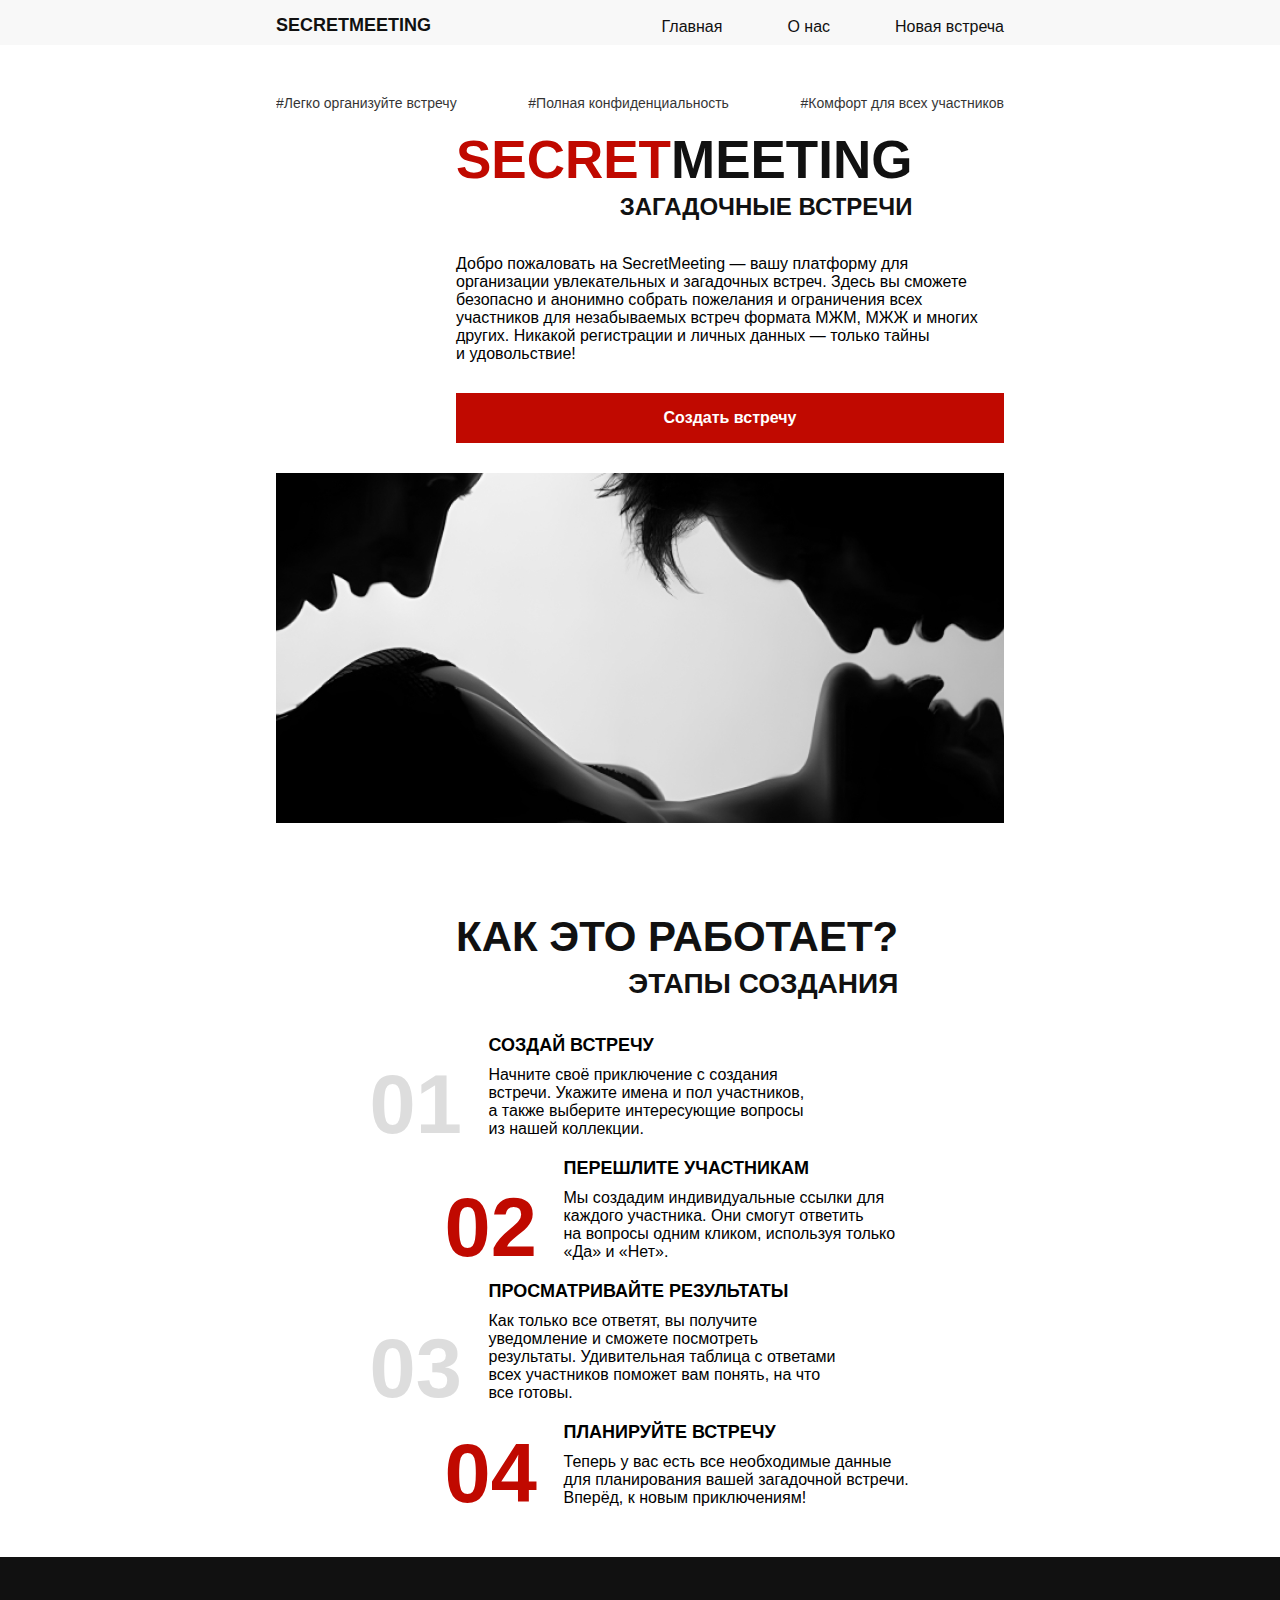
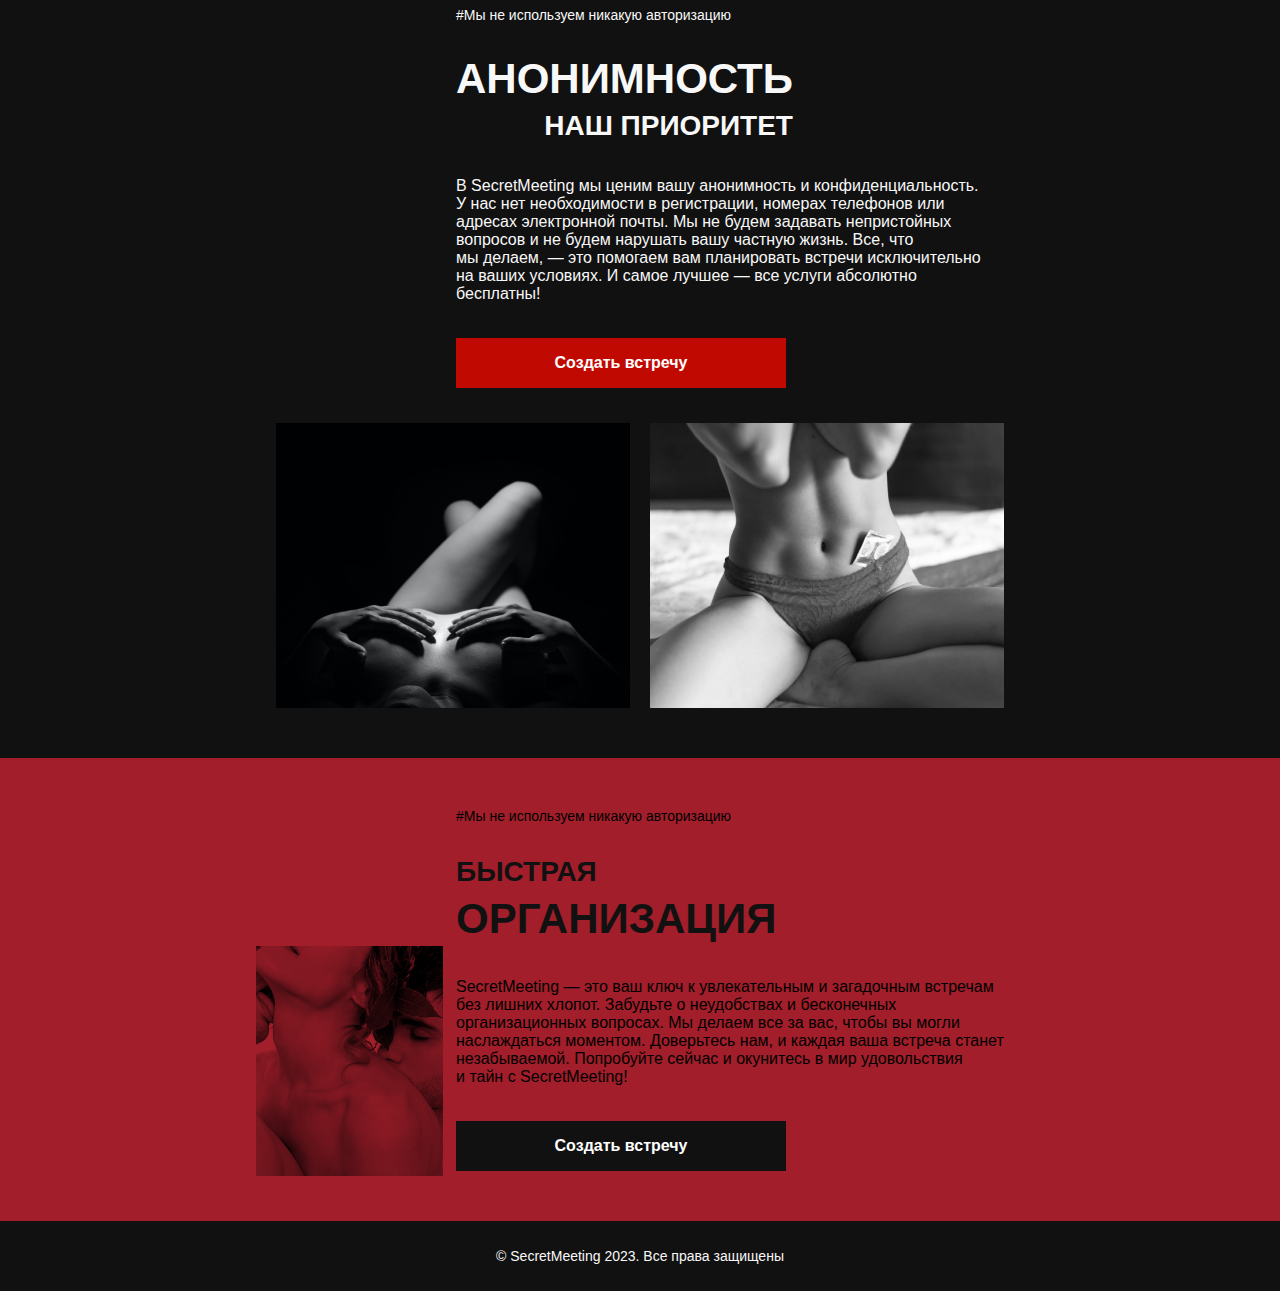
==== index.html @ 688f92c7 "first commit" ====
<!DOCTYPE html>
<html lang="en">
  <head>
    <meta charset="UTF-8" />
    <meta name="viewport" content="width=device-width, initial-scale=1.0" />
    <link rel="stylesheet" href="./css/reset.css" />
    <link rel="stylesheet" href="index.css" />
    <link rel="stylesheet" href="index-media.css" />
    <link rel="stylesheet" href="./css/main-page.css" />
    <link rel="stylesheet" href="./css/main-page-media.css" />
    <link rel="stylesheet" href="./css/burgerMenuStyle.css" />
    <script src="./js/burgerMenuScript.js" defer></script>
    <title>SECRETMEETING</title>
  </head>
  <body>
    <header class="page-header">
      <div class="container flex-container">
        <a class="logo" href="/">SECRETMEETING</a>

        <nav class="menu">
          <ul>
            <li><a href="/">Главная</a></li>
            <li><a href="#about-section">О нас</a></li>
            <li><a href=".//meeting.html">Новая встреча</a></li>
          </ul>
        </nav>
        <img class="burger-button" src="./img/burgerButton.svg" alt="burgerButton" />
      </div>
    </header>

    <main class="main">
      <section class="main-section flex flex-column">
        <div class="container">
          <ul class="tags">
            <li>#Легко организуйте встречу</li>
            <li>#Полная конфиденциальность</li>
            <li>#Комфорт для всех участников</li>
          </ul>

          <div class="content-wrapper flex flex-column">
            <div class="main-title-container flex flex-column">
              <h1 class="main-title"><span>SECRET</span>MEETING</h1>
              <h3 class="main-subtitle">Загадочные встречи</h3>
            </div>

            <div class="main-content-container flex flex-column">
              <p class="main-text">
                Добро пожаловать на&nbsp;SecretMeeting&nbsp;&mdash; вашу платформу для организации увлекательных
                и&nbsp;загадочных встреч. Здесь вы&nbsp;сможете безопасно и&nbsp;анонимно собрать пожелания
                и&nbsp;ограничения всех участников для незабываемых встреч формата МЖМ, МЖЖ и&nbsp;многих других.
                Никакой регистрации и&nbsp;личных данных&nbsp;&mdash; только тайны и&nbsp;удовольствие!
              </p>

              <a href="./meeting.html" target="_blank">
                <button class="btn btn-accent">Создать встречу</button>
              </a>
            </div>
          </div>

          <div class="main-image">
            <picture class="">
              <source media="(max-width: 699px)" srcset="./img/main_image_mobile.jpg" type="image/jpeg" />
              <source media="(min-width: 700px)" srcset="./img/main_image.jpg" type="image/jpeg" />
              <img class="responsive-img" src="./img/main_image.jpg" alt="main_image" />
            </picture>
          </div>
        </div>
      </section>

      <section class="description-section flex flex-column">
        <div class="container content-gap flex flex-column">
          <div class="content-wrapper">
            <div class="section-header">
              <h2 class="section-title">Как это работает?</h2>
              <h3 class="section-subtitle">Этапы создания</h3>
            </div>
          </div>

          <div class="section-content">
            <ul class="description-steps flex flex-column">
              <li class="step">
                <span class="step-number">01</span>
                <h4 class="step-header">Создай встречу</h4>
                <p class="step-content">
                  Начните своё приключение с&nbsp;создания встречи. Укажите имена и&nbsp;пол участников, а&nbsp;также
                  выберите интересующие вопросы из&nbsp;нашей коллекции.
                </p>
              </li>
              <li class="step">
                <span class="step-number">02</span>
                <h4 class="step-header">Перешлите участникам</h4>
                <p class="step-content">
                  Мы&nbsp;создадим индивидуальные ссылки для каждого участника. Они смогут ответить на&nbsp;вопросы
                  одним кликом, используя только &laquo;Да&raquo; и&nbsp;&laquo;Нет&raquo;.
                </p>
              </li>

              <li class="step">
                <span class="step-number">03</span>
                <h4 class="step-header">Просматривайте результаты</h4>
                <p class="step-content">
                  Как только все ответят, вы&nbsp;получите уведомление и&nbsp;сможете посмотреть результаты.
                  Удивительная таблица с&nbsp;ответами всех участников поможет вам понять, на&nbsp;что все готовы.
                </p>
              </li>
              <li class="step">
                <span class="step-number">04</span>
                <h4 class="step-header">Планируйте встречу</h4>
                <p class="step-content">
                  Теперь у&nbsp;вас есть все необходимые данные для планирования вашей загадочной встречи.
                  <br />
                  Вперёд, к&nbsp;новым приключениям!
                </p>
              </li>
            </ul>
          </div>
        </div>
      </section>

      <section class="about-section flex flex-column" id="about-section">
        <div class="container content-gap flex flex-column">
          <div class="content-wrapper">
            <div class="section-header">
              <ul class="tags">
                <li class="inver-text-color">#Мы не&nbsp;используем никакую авторизацию</li>
              </ul>
              <h2 class="section-title inver-text-color">Анонимность</h2>
              <h3 class="section-subtitle inver-text-color">Наш приоритет</h3>
            </div>
          </div>

          <div class="content-wrapper about-content-container">
            <p class="inver-text-color content-container">
              В&nbsp;SecretMeeting мы&nbsp;ценим вашу анонимность и&nbsp;конфиденциальность. У&nbsp;нас нет
              необходимости в&nbsp;регистрации, номерах телефонов или адресах электронной почты. Мы&nbsp;не&nbsp;будем
              задавать непристойных вопросов и&nbsp;не&nbsp;будем нарушать вашу частную жизнь. Все, что
              мы&nbsp;делаем,&nbsp;&mdash; это помогаем вам планировать встречи исключительно на&nbsp;ваших условиях.
              И&nbsp;самое лучшее&nbsp;&mdash; все услуги абсолютно бесплатны!
            </p>
          </div>
          <div class="content-wrapper about-section-btn-wrapper">
            <a href="./meeting.html" target="_blank">
              <button class="btn btn-accent">Создать встречу</button>
            </a>
          </div>

          <div class="about-section-images flex flex-between">
            <picture class="">
              <source media="(max-width: 479px)" srcset="./img/about_image1_mobile.jpg" type="image/jpeg" />
              <source media="(min-width: 480px)" srcset="./img/about_image1.jpg" type="image/jpeg" />
              <img class="responsive-img" src="./img/about_image1.jpg" alt="main_image" />
            </picture>

            <picture class="">
              <source media="(max-width: 479px)" srcset="./img/about_image2_mobile.jpg" type="image/jpeg" />
              <source media="(min-width: 480px)" srcset="./img/about_image2.jpg" type="image/jpeg" />
              <img class="responsive-img" src="./img/about_image2.jpg" alt="main_image" />
            </picture>
          </div>
        </div>
      </section>

      <section class="organization-section flex flex-column">
        <div class="container content-gap flex flex-column">
          <div class="content-wrapper">
            <div class="section-header text-left">
              <ul class="tags">
                <li class="">#Мы не&nbsp;используем никакую авторизацию</li>
              </ul>
              <h3 class="section-subtitle">Быстрая</h3>
              <h2 class="section-title">Организация</h2>
            </div>
          </div>

          <div class="content-wrapper organization-content-container">
            <p class="content-container">
              SecretMeeting&nbsp;&mdash; это ваш ключ к&nbsp;увлекательным и&nbsp;загадочным встречам без лишних хлопот.
              Забудьте о&nbsp;неудобствах и&nbsp;бесконечных организационных вопросах. Мы&nbsp;делаем все за&nbsp;вас,
              чтобы вы&nbsp;могли наслаждаться моментом. Доверьтесь нам, и&nbsp;каждая ваша встреча станет незабываемой.
              Попробуйте сейчас и&nbsp;окунитесь в&nbsp;мир удовольствия и&nbsp;тайн с&nbsp;SecretMeeting!
            </p>
          </div>
          <div class="content-wrapper organization-section-btn-wrapper">
            <a href="./meeting.html" target="_blank">
              <button class="btn btn-dark">Создать встречу</button>
            </a>
          </div>

          <div class="organization-section-images flex flex-between">
            <picture class="organization-image">
              <source srcset="./img/organizationImageRed.png" type="image/jpeg" />
              <img class="responsive-img" src="./img/organizationImageRed.png" alt="main_image" />
            </picture>
          </div>
        </div>
      </section>
    </main>

    <footer class="page-footer">
      <div class="container">
        <span class="copyright">&copy;&nbsp;SecretMeeting 2023. Все права защищены</span>
      </div>
    </footer>

    <div class="burger-menu">
      <svg
        class="burger-close"
        xmlns="http://www.w3.org/2000/svg"
        width="23"
        height="20"
        viewBox="0 0 23 20"
        fill="none"
      >
        <path
          d="M12.3622 0.189911H10.6377V9.24139H0.349609V10.7586H10.6377V19.8101H12.3622V10.7586H22.6504V9.24139H12.3622V0.189911Z"
          fill="#767676"
        />
      </svg>
      <ul>
        <li><a href="/">Главная</a></li>
        <li><a href="../index.html/#about-section">О нас</a></li>
        <li><a href="..//meeting.html">Новая встреча</a></li>
      </ul>
    </div>
  </body>
</html>
---- index.css ----
:root,
body {
  --c-white: #ffffff;
  --c-black: #000000;

  --c-gray-000: #767676;
  --c-gray-100: #dddddd;
  --c-gray-200: #d9d9d9;
  --c-gray-300: #f8f8f8;
  --c-gray-400: #f5f5f5;
  --c-gray-500: #fefefe;

  --c-dark-100: #111111;
  --c-dark-200: #313131;

  --c-accent-100: #a11e2a;
  --c-accent-200: #c00900;
  --c-accent-300: #e5231a;
  --c-accent-400: #c90900;

  --c-action-indicator: #2aa1c0;

  --fs-main-title: clamp(2.0625rem, 1.3453rem + 4.0984vw, 3.3125rem);
  --fs-title: clamp(2.0625rem, 1.2736rem + 4.5082vw, 3.4375rem);
  --fs-subtitle: clamp(1.125rem, 0.9098rem + 1.2295vw, 1.5rem);
  --fs-section-title: clamp(1.75rem, 1.248rem + 2.8689vw, 2.625rem);
  --fs-section-subtitle: clamp(1.125rem, 0.7664rem + 2.0492vw, 1.75rem);
  --fs-text: clamp(1rem, 0.9283rem + 0.4098vw, 1.125rem);

  --fs-text-t: 18px;
  --fs-text-sm: 16px;
  --fs-small: 14px;

  --container-tablet: 728px;
}

* {
  margin: 0;
  padding: 0;
  font-family: Helvetica, system-ui, Arial, sans-serif;
  min-width: 0;
}

body {
  min-height: 100vh;
  min-height: 100svh;
  overflow-x: hidden;
  font-size: var(--fs-text-sm);
  min-width: fit-content;
  width: auto;
  display: flex;
  flex-direction: column;
}

ul {
  list-style-type: none;
  padding: 0;
}

.responsive-img {
  display: block;
  width: 100%;
  height: auto;
}

.main-title,
.main-subtitle,
.title,
.subtitle,
.section-title,
.section-subtitle,
.logo {
  color: var(--c-dark-100);
  font-style: normal;
  font-weight: 700;
  text-transform: uppercase;
}

.title {
  font-size: var(--fs-title);
}
.subtitle {
  font-size: var(--fs-subtitle);
}
.section-title {
  font-size: var(--fs-section-title);
}
.section-subtitle {
  font-size: var(--fs-section-subtitle);
}

.main-title {
  line-height: 0.9;
  span {
    color: var(--c-accent-200);
  }
}

.main-subtitle {
  line-height: 1.1;
}

.main-text {
  font-size: var(--fs-text-sm);
}

.container {
  width: 100%;
  display: block;
  margin-left: auto;
  margin-right: auto;
}

.logo {
  text-decoration: none;
  color: var(--c-dark-100);
}

.menu {
  ul {
    display: flex;
    gap: 65px;
  }
  li {
    white-space: nowrap;
  }
  a {
    color: var(--c-dark-100);
    font-size: var(--fs-text-sm);
    font-style: normal;
    font-weight: 400;
    line-height: 100%;
    text-decoration: none;
  }
}

.tags {
  display: flex;
  justify-content: space-between;
  font-size: var(--fs-small);
}

.flex-container {
  display: flex;
  justify-content: space-between;
}

.btn {
  font-size: var(--fs-text-sm);
  font-style: normal;
  font-weight: 600;
  line-height: 110%;
  height: 50px;
  color: var(--c-white);
  border: none;
  cursor: pointer;
  width: 100%;
  font-family: Helvetica, Arial, sans-serif;
  text-align: center;
}
.btn-accent {
  background-color: var(--c-accent-200);
}
.btn-dark {
  background-color: var(--c-dark-100);
}

.flex {
  display: flex;
}
.flex-column {
  flex-direction: column;
}
.flex-between {
  justify-content: space-between;
}

.inver-text-color {
  color: var(--c-gray-300);
}

.page-header {
  background-color: var(--c-gray-300);
  display: flex;
  align-items: center;
  padding: 18px 0 12px 0;
}

.page-footer {
  background-color: var(--c-dark-100);
  height: 70px;
  margin-top: auto;
  display: flex;
  align-items: center;

  .copyright {
    display: block;
    width: 100%;
    text-align: center;
    color: var(--c-gray-300);
    font-size: var(--fs-small);
  }
}

.content-gap {
  gap: 35px;
}

.text-left {
  h1,
  h2,
  h3,
  h4,
  h5,
  h6,
  p,
  span,
  li,
  div,
  label,
  a {
    text-align: left;
  }
}

.text-right {
  h1,
  h2,
  h3,
  h4,
  h5,
  h6,
  p,
  span,
  li,
  div,
  label,
  a {
    text-align: right;
  }
}

.burger-button {
  cursor: pointer;
}
---- index-media.css ----
@media (width > 0px) {
  /* Section styles */
  .section-header {
    width: fit-content;
    text-align: right;
    gap: 7px;
    display: flex;
    flex-direction: column;
    margin-left: auto;
  }

  .main,
  .about-section,
  .organization-section {
    padding-top: 30px;
  }

  .about-section,
  .organization-section {
    padding-bottom: 40px;
  }

  /* Helpers */
  .container {
    max-width: 320px;
    padding-left: 10px;
    padding-right: 10px;
  }

  .content-wrapper {
    gap: 25px;
    padding-left: 0;
    align-items: center;
  }

  /* Entities */
  .page-header {
    height: 40px;
  }

  .logo {
    font-size: var(--fs-small);
  }

  .tags {
    margin-bottom: 20px;
    flex-direction: column;
    width: fit-content;
    text-align: left;
    margin-left: auto;
  }

  .menu {
    display: none;
  }

  .burger-button {
    display: block;
  }
}

@media (width > 319px) {
  .container {
    max-width: 360px;
  }
}

@media (width > 479px) {
  .container {
    max-width: 466px;
  }
  .logo {
    font-size: var(--fs-text);
  }
}

@media (width > 549px) {
  .container {
    max-width: 541px;
  }
}

@media (width > 699px) {
  /* Helpers */
  .container {
    max-width: 768px;
    padding-left: 20px;
    padding-right: 20px;
  }
  .content-wrapper {
    padding-left: 180px;
    gap: 35px;
    align-items: flex-start;
  }

  /* Section styles */
  .section-header {
    margin-left: 0;
  }
  .section-content {
    max-width: 541px;
    margin-left: auto;
    margin-right: auto;
  }

  .main,
  .about-section,
  .organization-section {
    padding-top: 50px;
  }
  .about-section {
    padding-bottom: 50px;
  }

  /* Entities */
  .page-header {
    height: 45px;
  }

  .tags {
    margin-bottom: 25px;
    flex-direction: row;
    width: 100%;
    justify-content: space-between;
  }

  .menu {
    display: flex;
    align-items: flex-end;
  }
  .burger-button {
    display: none;
  }
}
---- css/main-page.css ----
/* Main section styles */
.main-section {
  .tags {
    opacity: 0.8;
  }
}

.main-title-container {
  gap: 10px;
  text-align: right;
}

.main-title {
  font-size: var(--fs-main-title);
}
.main-subtitle {
  font-size: var(--fs-subtitle);
}

.main-content-container {
  width: 100%;
}

/* Description section styles */
.description-section {
  gap: 40px;
}

.step {
  display: grid;
  &:nth-child(even) {
    .step-number {
      color: var(--c-accent-200);
    }
  }
  &:nth-child(odd) {
    .step-number {
      color: var(--c-gray-100);
    }
  }
}
.step-number {
  grid-area: number;
  font-weight: 600;
  line-height: 0.8;
  min-width: auto;
  font-size: clamp(2.875rem, 1.5482rem + 7.582vw, 5.1875rem);
}
.step-header {
  grid-area: header;
  font-size: var(--fs-text-t);
  text-transform: uppercase;
}
.step-content {
  grid-area: content;
  font-size: var(--fs-text-sm);
}

/* About section styles */
.about-section {
  background-color: var(--c-dark-100);
}
.about-section-images {
  gap: 10px;
}

/* Organization section styles */
.organization-section {
  background-color: var(--c-accent-100);
}
---- css/main-page-media.css ----
@media (width < 700px) {
  /* Main section styles */
  .main-title-container {
    align-self: flex-end;
  }
  .main-title-container,
  .main-content-container,
  .content-container {
    max-width: 466px;
  }
  .main-content-container {
    gap: 20px;
  }
  .main-image {
    margin-top: 20px;
  }

  /* Description section styles */
  .description-section {
    padding-top: 90px;
    padding-bottom: 40px;
  }
  .description-steps {
    gap: 30px;
  }

  .step {
    grid-template-areas:
      'number header header header header'
      'content content content content content'
      'content content content content content';
    gap: 15px;
    grid-template-columns: 0.7fr 1fr 1fr 1fr 1fr;

    &:nth-child(even) {
      margin: 0;
    }
  }
  .step-header {
    grid-area: header;
    white-space: normal;
    align-self: end;
  }

  /* About section styles */
  .about-section-btn-wrapper {
    order: 2;

    .btn {
      max-width: 100%;
    }
  }

  /* Organization section styles */
  .organization-section {
    padding-bottom: 5px;
  }
  .organization-image {
    position: relative;
    bottom: 0;
    left: 0;
    margin-left: auto;
    margin-right: auto;

    img {
      width: 340px;
      object-fit: cover;
      height: 200px;
    }
  }

  .organization-section-btn-wrapper {
    .btn {
      max-width: 100%;
    }
  }

  .organization-section,
  .about-section {
    .tags {
      margin-bottom: 13px;
    }
  }
}

@media (width > 699px) {
  /* Main section styles */
  .main-title-container {
    align-self: flex-start;
  }
  .main-content-container {
    gap: 30px;
  }
  .main-image {
    margin-top: 30px;
  }

  /* Description section styles */
  .description-section {
    padding-top: 90px;
    padding-bottom: 50px;
  }
  .description-steps {
    gap: 20px;
  }
  .step {
    align-items: flex-end;
    gap: 10px;
    grid-template-areas:
      'number header header header'
      'number content content content'
      'number content content content';
    grid-template-columns: 1fr 1fr 1fr 1fr;

    &:nth-child(even) {
      margin-left: 75px;
    }
    &:nth-child(odd) {
      margin-right: 75px;
    }
  }
  .step-header {
    align-self: start;
  }

  /* About section styles */
  .about-section-btn-wrapper {
    order: 0;

    .btn {
      max-width: 330px;
    }
  }

  /* Organizationsection styles */
  .organization-section {
    padding-bottom: 15px;
  }
  .organization-section-images {
    position: relative;
  }
  .organization-image {
    position: absolute;
    bottom: 30px;
    left: -20px;

    img {
      width: 100%;
      object-fit: cover;
      height: 230px;
    }
  }
  .organization-section-btn-wrapper {
    .btn {
      max-width: 330px;
    }
  }
}
---- css/burgerMenuStyle.css ----
.burger-menu {
  display: none;
  flex-direction: column;
  position: absolute;
  background-color: var(--c-gray-300);
  border: 1px solid var(--c-dark-100);
  border-radius: 10px;
  padding: 40px 20px;
  top: 0;
  right: 0;
}
.burger-menu-opened {
  display: flex;
}
.burger-menu .burger-close {
  transform: rotate(45deg);
  position: absolute;
  top: 10px;
  right: 10px;
}
.burger-menu ul {
  display: flex;
  flex-direction: column;
  align-items: flex-start;
  gap: 20px;
}
.burger-menu li {
  list-style-type: none;
}
.burger-menu a {
  color: var(--c-dark-100);
  text-decoration: none;
  font-size: var(--fs-text-t);
  font-style: normal;
  font-weight: 700;
  line-height: 100%;
}
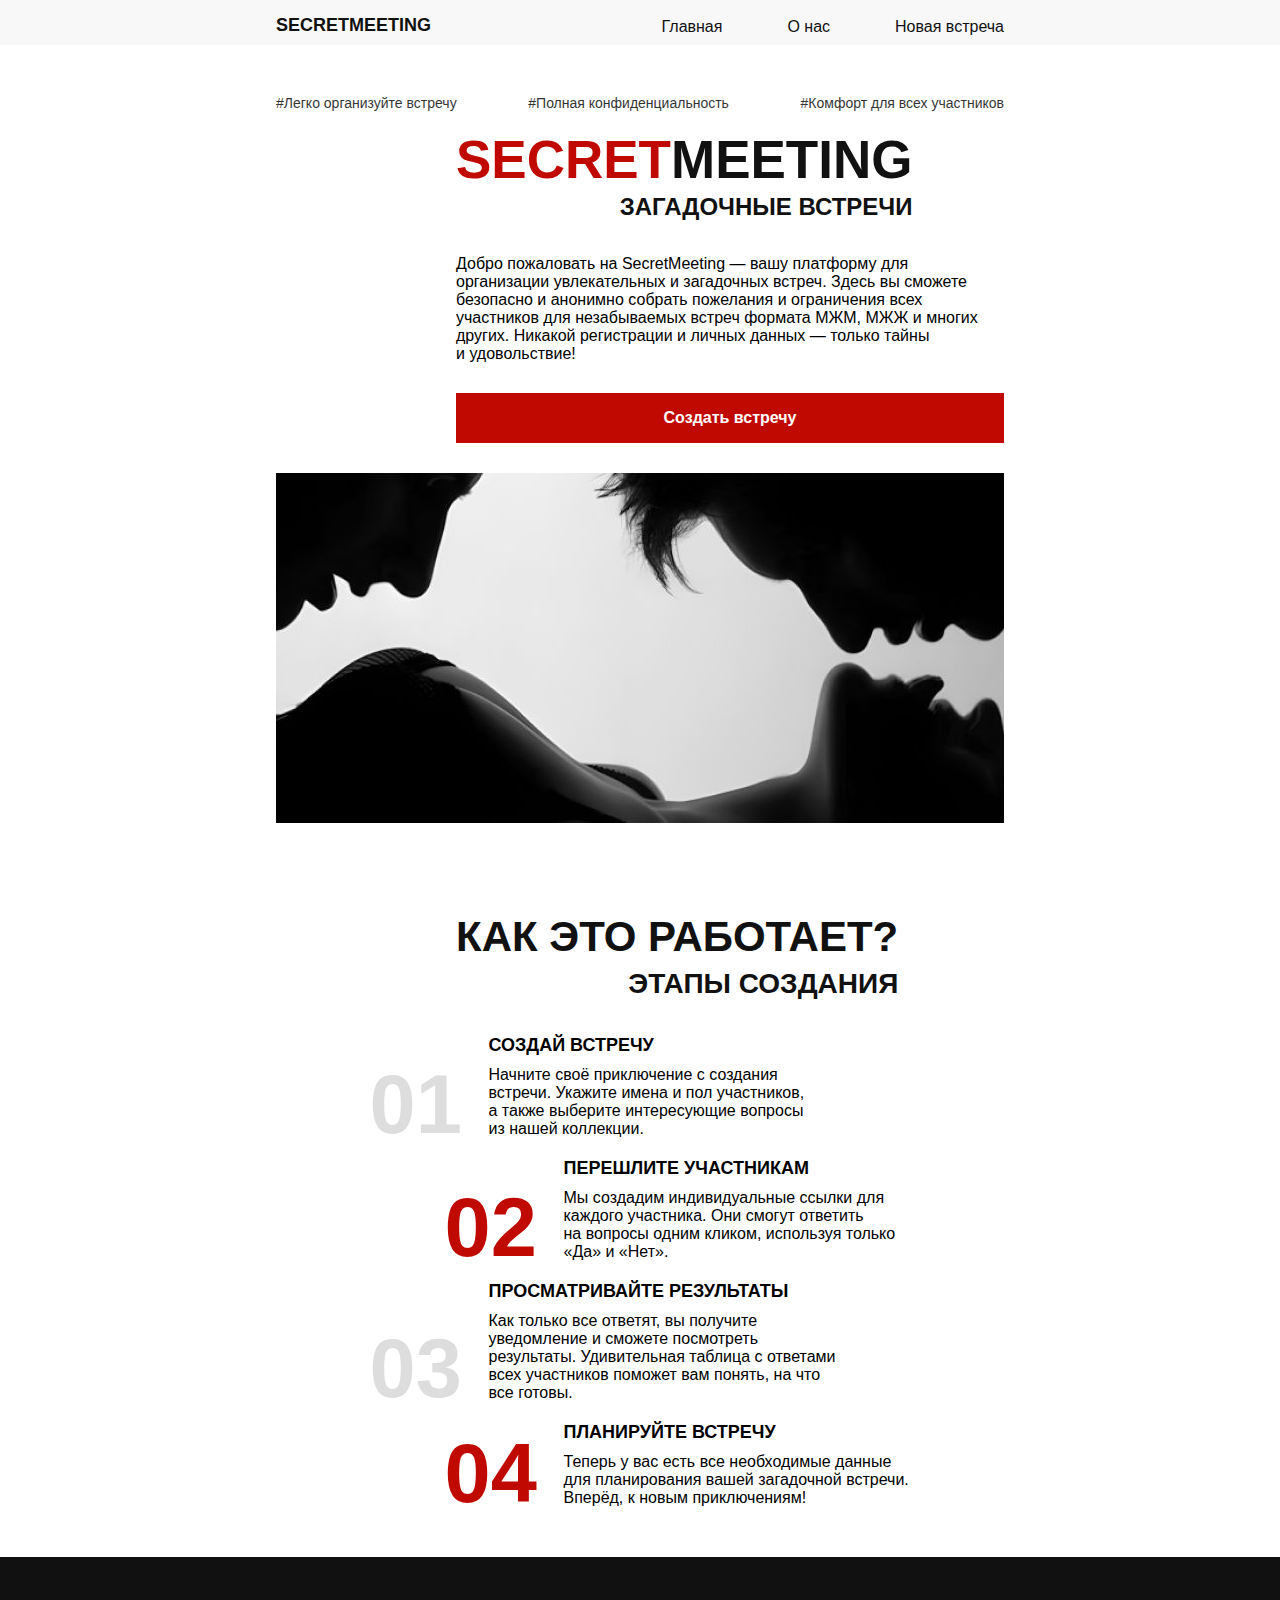
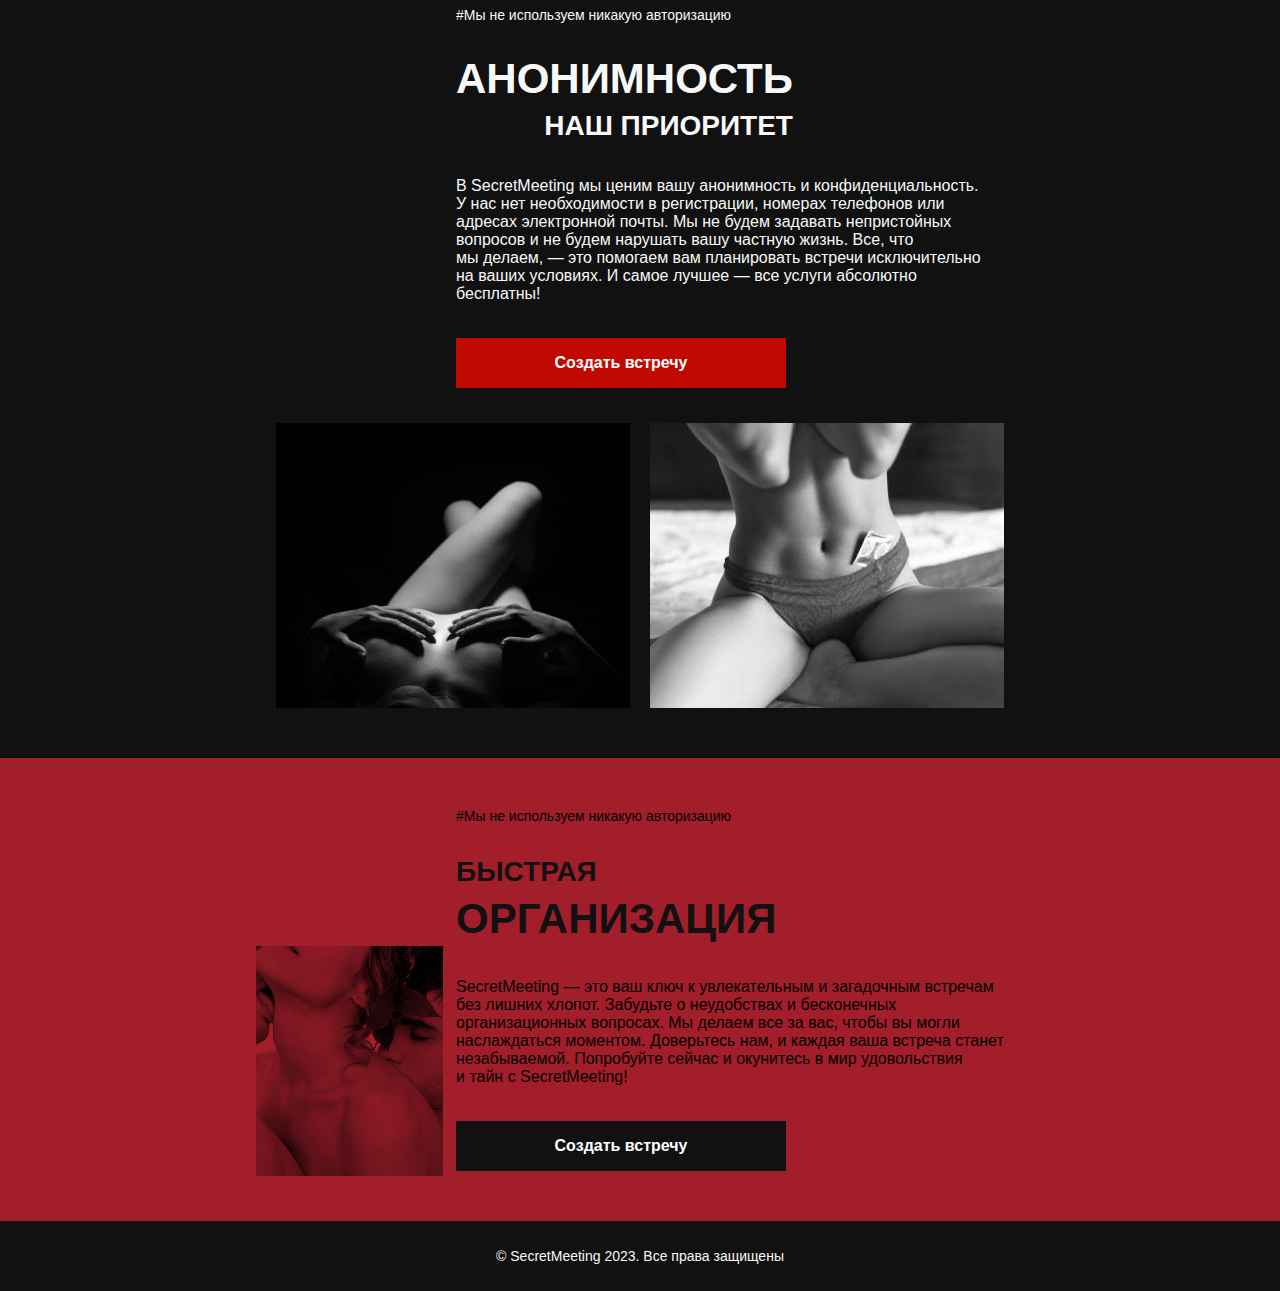
==== commit c8b1c8dd: "fix links" ====
--- a/index.html
+++ b/index.html
@@ -21,7 +21,7 @@
           <ul>
             <li><a href="/">Главная</a></li>
             <li><a href="#about-section">О нас</a></li>
-            <li><a href=".//meeting.html">Новая встреча</a></li>
+            <li><a href="./meeting.html">Новая встреча</a></li>
           </ul>
         </nav>
         <img class="burger-button" src="./img/burgerButton.svg" alt="burgerButton" />
@@ -51,9 +51,7 @@
                 Никакой регистрации и&nbsp;личных данных&nbsp;&mdash; только тайны и&nbsp;удовольствие!
               </p>
 
-              <a href="./meeting.html" target="_blank">
-                <button class="btn btn-accent">Создать встречу</button>
-              </a>
+              <a href="./meeting.html" class="btn btn-accent" target="_blank"> Создать встречу </a>
             </div>
           </div>
 
@@ -139,9 +137,7 @@
             </p>
           </div>
           <div class="content-wrapper about-section-btn-wrapper">
-            <a href="./meeting.html" target="_blank">
-              <button class="btn btn-accent">Создать встречу</button>
-            </a>
+            <a href="./meeting.html" target="_blank" class="btn btn-accent">Создать встречу </a>
           </div>
 
           <div class="about-section-images flex flex-between">
@@ -181,9 +177,7 @@
             </p>
           </div>
           <div class="content-wrapper organization-section-btn-wrapper">
-            <a href="./meeting.html" target="_blank">
-              <button class="btn btn-dark">Создать встречу</button>
-            </a>
+            <a href="./meeting.html" target="_blank" class="btn btn-dark">Создать встречу</a>
           </div>
 
           <div class="organization-section-images flex flex-between">
@@ -219,7 +213,7 @@
       <ul>
         <li><a href="/">Главная</a></li>
         <li><a href="../index.html/#about-section">О нас</a></li>
-        <li><a href="..//meeting.html">Новая встреча</a></li>
+        <li><a href="../meeting.html">Новая встреча</a></li>
       </ul>
     </div>
   </body>
--- a/index.css
+++ b/index.css
@@ -157,6 +157,12 @@
   width: 100%;
   font-family: Helvetica, Arial, sans-serif;
   text-align: center;
+  display: block;
+  line-height: 50px;
+
+  &:visited {
+    color: var(--c-white);
+  }
 }
 .btn-accent {
   background-color: var(--c-accent-200);
--- a/css/main-page-media.css
+++ b/css/main-page-media.css
@@ -52,9 +52,6 @@
   }
 
   /* Organization section styles */
-  .organization-section {
-    padding-bottom: 5px;
-  }
   .organization-image {
     position: relative;
     bottom: 0;
